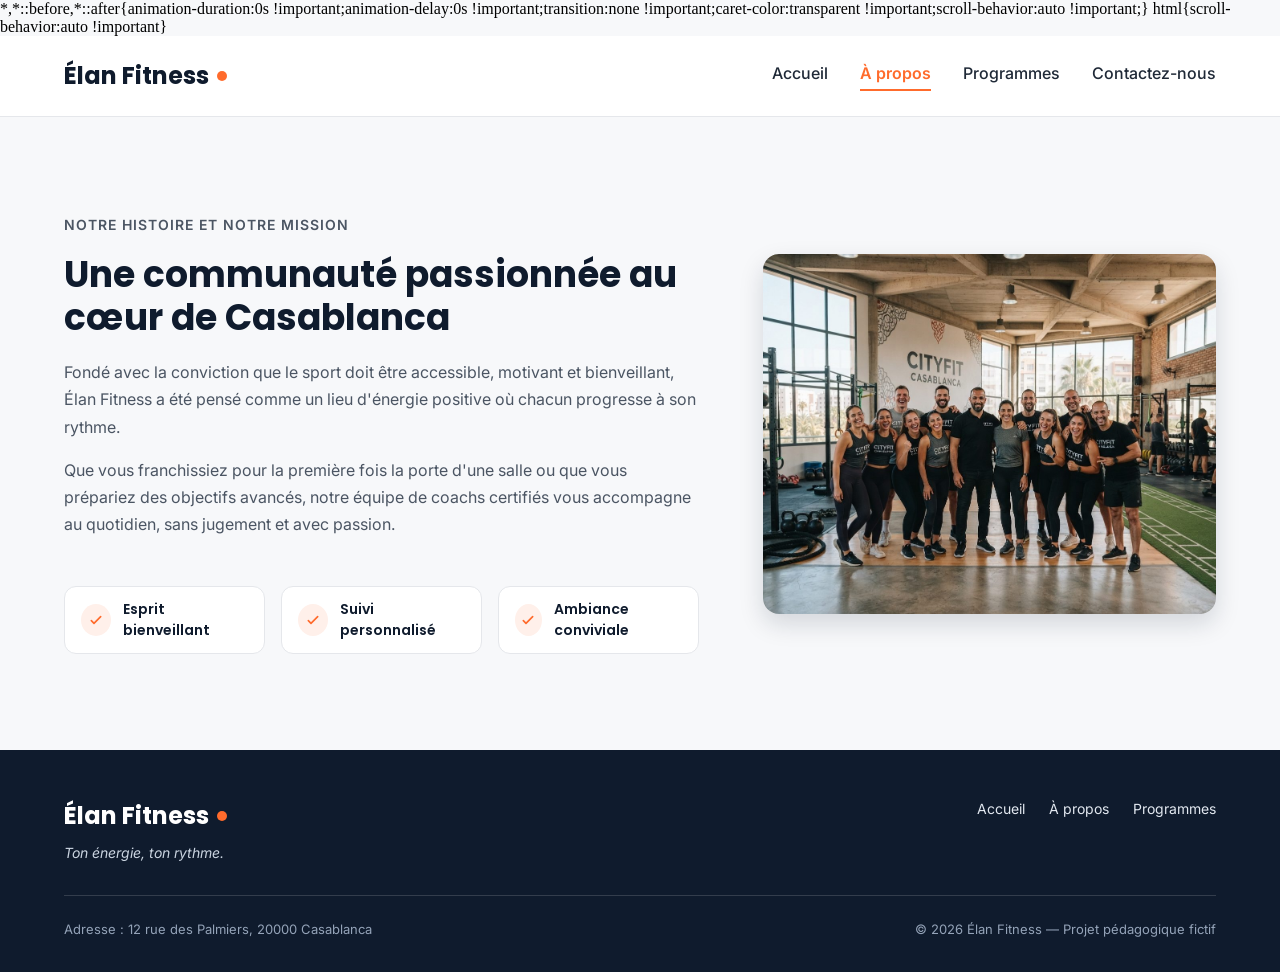
==== a-propos.html @ 79ca8be3 "first commit" ====
<!DOCTYPE html>
<html lang="fr">
<head>
  <meta charset="UTF-8">
  <meta name="viewport" content="width=device-width, initial-scale=1">
  <meta name="description" content="Élan Fitness, salle de sport à Casablanca : musculation, yoga, cardio et boxe fitness avec des coachs diplômés. Réservez votre cours d'essai gratuit.">

  <link rel="preconnect" href="https://fonts.googleapis.com">
  <link rel="preconnect" href="https://fonts.gstatic.com" crossorigin>
  <link href="https://fonts.googleapis.com/css2?family=Inter:wght@400;500;600&family=Poppins:wght@600;700;800&display=swap" rel="stylesheet">

  <link rel="stylesheet" href="style.css">
</head>

<body>

  <header class="en-tete">
    <div class="conteneur en-tete-contenu">
      <a href="index.html" class="logo">Élan Fitness</a>

      <nav aria-label="Navigation principale">
        <ul class="menu">
          <li><a href="index.html" >Accueil</a></li>
          <li><a href="#a-propos.html" class="lien-actif">À propos</a></li>
          <li><a href="Programmes.html">Programmes</a></li>
          <li><a href="contact.html">Contactez-nous</a></li>
        </ul>
      </nav>
    </div>
  </header>

  <main>

    

        

    

    <section id="a-propos" class="section">
      <div class="conteneur apropos-contenu">

        <div class="apropos-texte">
          <p class="sur-titre">Notre histoire et notre mission</p>
          <h2>Une communauté passionnée au cœur de Casablanca</h2>
          <p>
            Fondé avec la conviction que le sport doit être accessible, motivant et bienveillant,
            Élan Fitness a été pensé comme un lieu d'énergie positive où chacun progresse à son rythme.
          </p>
          <p>
            Que vous franchissiez pour la première fois la porte d'une salle ou que vous prépariez des
            objectifs avancés, notre équipe de coachs certifiés vous accompagne au quotidien, sans
            jugement et avec passion.
          </p>

          <ul class="valeurs">
            <li class="valeur">
              <div class="icone icone-petite"><img src="img/icone-check.svg" alt=""></div>
              <span>Esprit bienveillant</span>
            </li>
            <li class="valeur">
              <div class="icone icone-petite"><img src="img/icone-check.svg" alt=""></div>
              <span>Suivi personnalisé</span>
            </li>
            <li class="valeur">
              <div class="icone icone-petite"><img src="img/icone-check.svg" alt=""></div>
              <span>Ambiance conviviale</span>
            </li>
          </ul>
        </div>

        <img class="apropos-image" src="img/equipe.jpg" alt="L'équipe de coachs d'Élan Fitness réunie dans la salle">

      </div>
    </section>

    
  </main>

  <footer class="pied-de-page">
    <div class="conteneur">

      <div class="pied-haut">
        <div>
          <p class="logo logo-clair">Élan Fitness</p>
          <p class="slogan">Ton énergie, ton rythme.</p>
        </div>

        <nav aria-label="Navigation du pied de page">
          <ul class="menu menu-pied">
            <li><a href="index.html">Accueil</a></li>
            <li><a href="#a-propos">À propos</a></li>
            <li><a href="Programmes.html">Programmes</a></li>
          </ul>
        </nav>
      </div>

      <div class="pied-bas">
        <p>Adresse : 12 rue des Palmiers, 20000 Casablanca</p>
        <p>&copy; 2026 Élan Fitness — Projet pédagogique fictif</p>
      </div>

    </div>
  </footer>

</body>
</html>
---- style.css ----
* {
  box-sizing: border-box;
  margin: 0;
  padding: 0;
  display: grid;
  grid-template-columns: 1fr;
}

html {
  scroll-behavior: smooth;
  @media screen {
    
  }
  
}

body {
  font-family: 'Inter', Arial, sans-serif;
  font-size: 16px;
  line-height: 1.5;
  color: #1F2937;
  background-color: #F7F8FA;
  display: grid;
  grid-template-columns: 1fr;
}

h1, h2, h3, h4 {
  font-family: 'Poppins', Arial, sans-serif;
  color: #0F1B2D;
}

a {
  color: inherit;
  text-decoration: none;
}

ul {
  list-style: none;
}

img {
  display: block;
  max-width: 100%;
}

a:focus-visible,
button:focus-visible {
  outline: 3px solid #FF6B2C;
  outline-offset: 2px;
}

.conteneur {
  width: 100%;
  max-width: 1200px;
  margin: 0 auto;
  padding: 0 24px;
}

.section {
  padding: 96px 0;
}

.section-blanche {
  background-color: #FFFFFF;
  border-top: 1px solid #E5E7EB;
  border-bottom: 1px solid #E5E7EB;
}

.section-titre {
  max-width: 640px;
  margin: 0 auto 64px;
  text-align: center;
}

.section-titre h2 {
  font-size: 32px;
  margin-bottom: 16px;
}

.section-titre h3 {
  font-size: 26px;
  margin-bottom: 12px;
}

.section-titre p {
  color: #4B5563;
}

.sur-titre {
  font-size: 14px;
  font-weight: 600;
  color: #FF6B2C;
  text-transform: uppercase;
  letter-spacing: 1px;
  margin-bottom: 12px;
}

.bouton {
  display: inline-block;
  padding: 14px 28px;
  border-radius: 8px;
  font-size: 16px;
  font-weight: 600;
  text-align: center;
  cursor: pointer;
}

.bouton-principal {
  background-color: #FF6B2C;
  border: 1px solid #FF6B2C;
  color: #FFFFFF;
}

.bouton-principal:hover {
  background-color: #F05817;
}

.bouton-secondaire {
  background-color: #FFFFFF;
  border: 1px solid #0F1B2D;
  color: #0F1B2D;
}

.bouton-secondaire:hover {
  background-color: #F3F4F6;
}

.cartes {
  display: flex;
  gap: 24px;
}

.carte {
  flex: 1;
  background-color: #FFFFFF;
  border: 1px solid #E5E7EB;
  border-radius: 12px;
  box-shadow: 0 1px 3px rgba(15, 27, 45, 0.08);
}

.icone {
  width: 48px;
  height: 48px;
  background-color: #FFF0EA;
  border-radius: 8px;
  display: flex;
  align-items: center;
  justify-content: center;
}

.icone img {
  width: 24px;
  height: 24px;
}

.icone-petite {
  width: 32px;
  height: 32px;
  border-radius: 50%;
}

.icone-petite img {
  width: 16px;
  height: 16px;
}

.en-tete {
  position: sticky;
  top: 0;
  z-index: 10;
  background-color: #FFFFFF;
  border-bottom: 1px solid #E5E7EB;
}

.en-tete-contenu {
  height: 80px;
  display: flex;
  align-items: center;
  justify-content: space-between;
}

.logo {
  display: flex;
  align-items: center;
  font-family: 'Poppins', Arial, sans-serif;
  font-size: 24px;
  font-weight: 700;
  color: #0F1B2D;
}

.logo::after {
  content: "";
  width: 10px;
  height: 10px;
  margin-left: 8px;
  background-color: #FF6B2C;
  border-radius: 50%;
}

.menu {
  display: flex;
  gap: 32px;
}

.menu a {
  font-weight: 500;
  padding-bottom: 4px;
  border-bottom: 2px solid transparent;
}

.menu a:hover {
  color: #FF6B2C;
}

.menu .lien-actif {
  color: #FF6B2C;
  font-weight: 600;
  border-bottom-color: #FF6B2C;
}

.hero {
  padding: 64px 0 96px;
  
}

.hero-contenu {
  display: flex;
  align-items: center;
  gap: 32px;
}

.hero-texte {
  flex: 7;
}

.hero-texte h1 {
  font-size: 48px;
  font-weight: 800;
  line-height: 1.2;
  margin-bottom: 24px;
}

.hero-description {
  max-width: 520px;
  font-size: 18px;
  line-height: 1.6;
  color: #4B5563;
  margin-bottom: 32px;
}

.boutons {
  display: flex;
  flex-wrap: wrap;
  gap: 16px;
}

.hero-image {
  flex: 5;
  min-width: 0;
  height: 400px;
  object-fit: cover;
  border-radius: 16px;
  border: 1px solid #E5E7EB;
  box-shadow: 0 10px 25px rgba(15, 27, 45, 0.15);
}

.chiffres {
  display: flex;
  margin-top: 64px;
  padding: 32px;
  background-color: #FFFFFF;
  border: 1px solid #E5E7EB;
  border-radius: 12px;
  box-shadow: 0 1px 3px rgba(15, 27, 45, 0.08);
}

.chiffre {
  flex: 1;
  text-align: center;
  font-weight: 500;
  color: #0F1B2D;
}

.chiffre + .chiffre {
  border-left: 1px solid #E5E7EB;
}

.chiffre-nombre {
  font-family: 'Poppins', Arial, sans-serif;
  font-size: 36px;
  font-weight: 800;
  color: #FF6B2C;
}

.carte-avantage {
  padding: 24px;
  background-color: #F7F8FA;
  box-shadow: none;
}

.carte-avantage .icone {
  margin-bottom: 20px;
}

.carte-avantage h3 {
  font-size: 20px;
  margin-bottom: 8px;
}

.carte-avantage p {
  color: #4B5563;
  line-height: 1.6;
}

.apropos-contenu {
  display: flex;
  align-items: center;
  gap: 64px;
}

.apropos-texte {
  flex: 7;
}

.apropos-texte h2 {
  font-size: 36px;
  line-height: 1.2;
  margin-bottom: 20px;
}

.apropos-texte p {
  color: #4B5563;
  line-height: 1.7;
  margin-bottom: 16px;
}

.valeurs {
  display: flex;
  gap: 16px;
  margin-top: 32px;
}

.valeur {
  flex: 1;
  display: flex;
  align-items: center;
  gap: 12px;
  padding: 12px 16px;
  background-color: #FFFFFF;
  border: 1px solid #E5E7EB;
  border-radius: 12px;
  font-family: 'Poppins', Arial, sans-serif;
  font-size: 14px;
  font-weight: 600;
  color: #0F1B2D;
}

.apropos-image {
  flex: 5;
  min-width: 0;
  height: 360px;
  object-fit: cover;
  border-radius: 16px;
  box-shadow: 0 10px 25px rgba(15, 27, 45, 0.15);
}

.carte-programme {
  display: flex;
  flex-direction: column;
  overflow: hidden;
}

.carte-programme > img {
  width: 100%;
  height: 200px;
  object-fit: cover;
}

.programme-corps {
  flex: 1;
  display: flex;
  flex-direction: column;
  padding: 20px;
}

.programme-corps h3 {
  font-size: 20px;
  margin-bottom: 8px;
}

.programme-corps p {
  font-size: 15px;
  color: #4B5563;
}

.etiquette {
  align-self: flex-start;
  padding: 4px 10px;
  margin-bottom: 12px;
  border-radius: 6px;
  font-size: 12px;
  font-weight: 600;
}

.etiquette-orange {
  background-color: #FFEDE5;
  color: #C2410C;
}

.etiquette-bleue {
  background-color: #DBEAFE;
  color: #1D4ED8;
}

.etiquette-verte {
  background-color: #D1FAE5;
  color: #047857;
}

.programme-corps .duree {
  display: flex;
  align-items: center;
  gap: 8px;
  margin-top: auto;
  padding-top: 16px;
  border-top: 1px solid #E5E7EB;
  font-size: 13px;
  font-weight: 600;
  color: #0F1B2D;
}

.programme-corps h3 + p {
  margin-bottom: 16px;
}

.duree img {
  width: 16px;
  height: 16px;
}

.formules {
  margin-top: 96px;
}

.formule {
  position: relative;
  display: flex;
  flex-direction: column;
  padding: 28px;
}

.formule h4 {
  font-size: 20px;
}

.prix {
  margin: 8px 0 16px;
  font-family: 'Poppins', Arial, sans-serif;
  font-size: 30px;
  font-weight: 800;
  color: #FF6B2C;
}

.prix span {
  font-family: 'Inter', Arial, sans-serif;
  font-size: 16px;
  font-weight: 500;
  color: #4B5563;
}

.prix-note {
  margin: -8px 0 16px;
  font-size: 13px;
  color: #4B5563;
}

.formule-liste {
  flex: 1;
  margin-bottom: 24px;
}

.formule-liste li {
  padding-left: 28px;
  margin-bottom: 12px;
  font-size: 15px;
  background-image: url('img/icone-check.svg');
  background-repeat: no-repeat;
  background-position: left center;
  background-size: 16px;
}

.formule .bouton {
  display: block;
}

.formule-populaire {
  border: 2px solid #FF6B2C;
  box-shadow: 0 10px 25px rgba(255, 107, 44, 0.2);
}

.badge-populaire {
  position: absolute;
  top: -14px;
  left: 50%;
  transform: translateX(-50%);
  padding: 4px 14px;
  background-color: #FF6B2C;
  border-radius: 999px;
  font-size: 12px;
  font-weight: 700;
  text-transform: uppercase;
  color: #FFFFFF;
}

.pied-de-page {
  padding: 48px 0 32px;
  background-color: #0F1B2D;
  color: #FFFFFF;
}

.pied-haut {
  display: flex;
  justify-content: space-between;
  align-items: flex-start;
  padding-bottom: 32px;
  border-bottom: 1px solid rgba(255, 255, 255, 0.15);
}

.logo-clair {
  color: #FFFFFF;
}

.slogan {
  margin-top: 8px;
  font-size: 14px;
  font-style: italic;
  color: #CBD5E1;
}

.menu-pied {
  gap: 24px;
}

.menu-pied a {
  font-size: 14px;
  font-weight: 400;
  color: #E2E8F0;
}

.pied-bas {
  display: flex;
  justify-content: space-between;
  margin-top: 24px;
  font-size: 13px;
  color: #94A3B8;
}


.container h1{
  display: flex;
  align-items: center;
  justify-content: center;
  border-radius: 5px;
  background-color: #E2E8F0;
  padding: 20px;

}
input[type=text] textarea {
  width: 100%;
  padding: 12px;
  padding-bottom: 12px;
  border: 1px solid #FF6B2C;
  box-sizing: border-box;
  margin-top: 6px;
  margin-bottom: 16px;
  resize: vertical;
}
input[type=submit]:hover {
  background-color: #FF6B2C;
}
input[type=submet]{
  background-color: #C2410C; 
  color: white;
  padding: 12px 20px;
  border: none;
  border-radius: 4px;
  cursor: pointer;
}

.container form{
  text-align: center;
  align-items: center;
  justify-content: center;
  box-sizing: border-box;
  margin: 5px;
  padding: 5px;
}
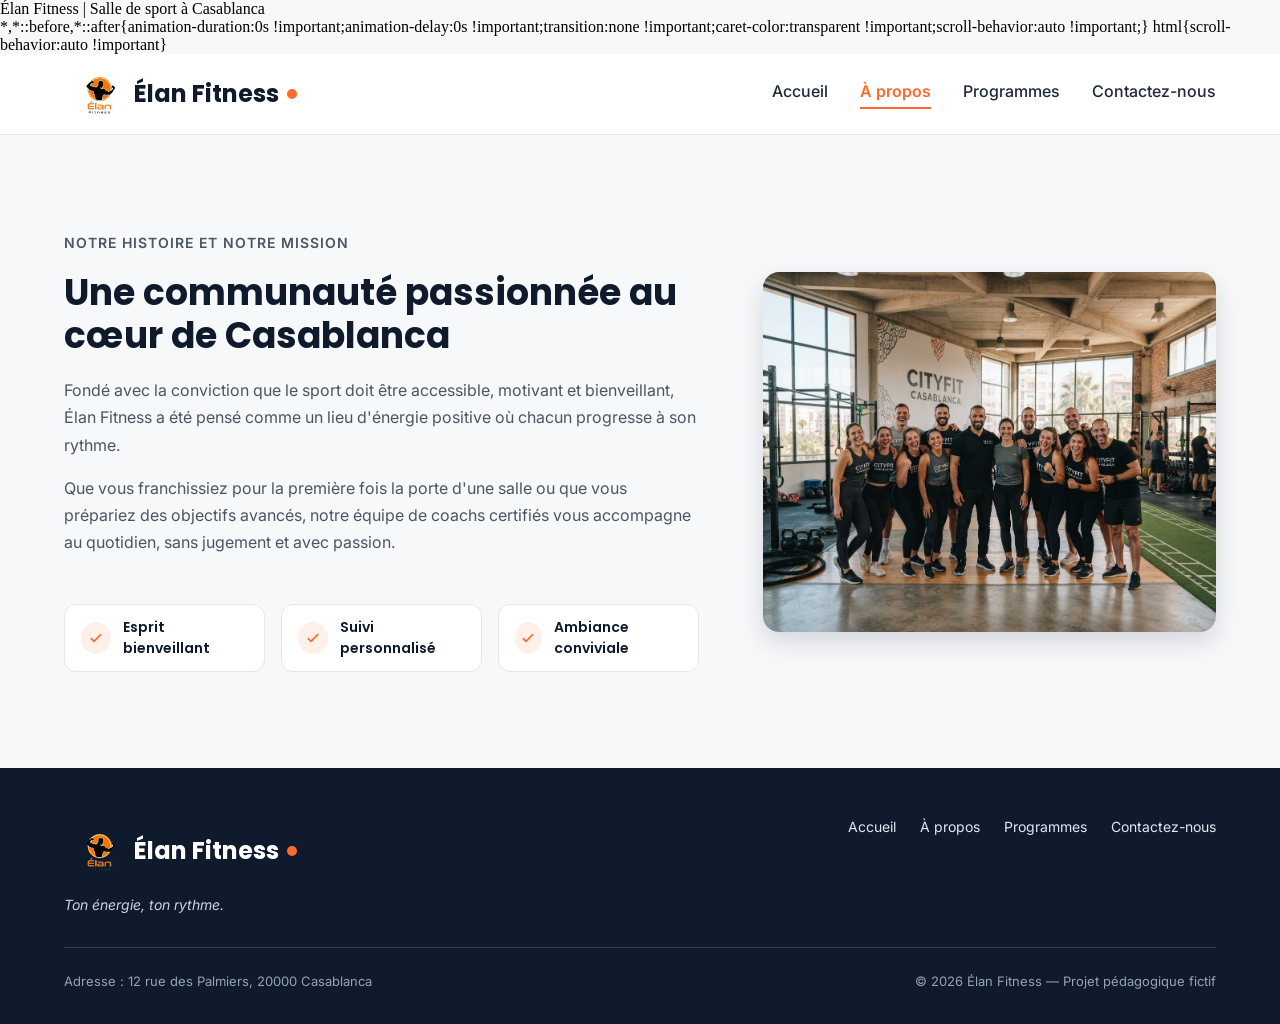
==== commit 995ea7e9: "add logo and documentation" ====
--- a/a-propos.html
+++ b/a-propos.html
@@ -1,10 +1,10 @@
 <!DOCTYPE html>
-<html lang="fr">
+<html lang="en">
 <head>
   <meta charset="UTF-8">
   <meta name="viewport" content="width=device-width, initial-scale=1">
   <meta name="description" content="Élan Fitness, salle de sport à Casablanca : musculation, yoga, cardio et boxe fitness avec des coachs diplômés. Réservez votre cours d'essai gratuit.">
-
+  <title>Élan Fitness | Salle de sport à Casablanca</title>
   <link rel="preconnect" href="https://fonts.googleapis.com">
   <link rel="preconnect" href="https://fonts.gstatic.com" crossorigin>
   <link href="https://fonts.googleapis.com/css2?family=Inter:wght@400;500;600&family=Poppins:wght@600;700;800&display=swap" rel="stylesheet">
@@ -16,7 +16,7 @@
 
   <header class="en-tete">
     <div class="conteneur en-tete-contenu">
-      <a href="index.html" class="logo">Élan Fitness</a>
+      <a href="index.html" class="logo"><img src="img/logo.png" alt="fitness gym" style="height: 70px;width: 70px;">Élan Fitness</a>
 
       <nav aria-label="Navigation principale">
         <ul class="menu">
@@ -82,7 +82,7 @@
 
       <div class="pied-haut">
         <div>
-          <p class="logo logo-clair">Élan Fitness</p>
+          <p class="logo logo-clair"><img src="img/logo.png" alt="fitness gym" style="height: 70px;width: 70px;border-radius: 50px;">Élan Fitness</p>
           <p class="slogan">Ton énergie, ton rythme.</p>
         </div>
 
@@ -91,6 +91,8 @@
             <li><a href="index.html">Accueil</a></li>
             <li><a href="#a-propos">À propos</a></li>
             <li><a href="Programmes.html">Programmes</a></li>
+            <li><a href="contact.html">Contactez-nous</a></li>
+
           </ul>
         </nav>
       </div>
--- a/style.css
+++ b/style.css
@@ -8,10 +8,9 @@
 
 html {
   scroll-behavior: smooth;
-  @media screen {
-    
-  }
-  
+
+  @media screen {}
+
 }
 
 body {
@@ -24,7 +23,10 @@
   grid-template-columns: 1fr;
 }
 
-h1, h2, h3, h4 {
+h1,
+h2,
+h3,
+h4 {
   font-family: 'Poppins', Arial, sans-serif;
   color: #0F1B2D;
 }
@@ -220,7 +222,7 @@
 
 .hero {
   padding: 64px 0 96px;
-  
+
 }
 
 .hero-contenu {
@@ -281,7 +283,7 @@
   color: #0F1B2D;
 }
 
-.chiffre + .chiffre {
+.chiffre+.chiffre {
   border-left: 1px solid #E5E7EB;
 }
 
@@ -370,7 +372,7 @@
   overflow: hidden;
 }
 
-.carte-programme > img {
+.carte-programme>img {
   width: 100%;
   height: 200px;
   object-fit: cover;
@@ -429,7 +431,7 @@
   color: #0F1B2D;
 }
 
-.programme-corps h3 + p {
+.programme-corps h3+p {
   margin-bottom: 16px;
 }
 
@@ -555,43 +557,83 @@
   color: #94A3B8;
 }
 
-
-.container h1{
-  display: flex;
-  align-items: center;
+.container {
+  display: flex;
   justify-content: center;
+  align-items: center;
   border-radius: 5px;
-  background-color: #E2E8F0;
-  padding: 20px;
-
-}
-input[type=text] textarea {
-  width: 100%;
+  background-color: #f2f2f2;
+  margin: 10px;
+  padding: 15px;
+}
+
+.container img {
+  margin-left: 50px;
+}
+.container label {
+  padding: 5px;
+  margin-left: 5px;
+}
+.contact{
+  display: grid;
+  place-items: center;
+  height: 200px;
+}
+.contact h1{
+  color: #FF6B2C;
+  margin-right: 20px;
+  justify-content: center;
+  align-items: center;
+  
+  
+}
+
+.container form { 
+  padding: 1px;
+  width: 50%;
+  height: 150;
+  margin: 0;
+  background-color: #ccc;
+  border-radius: 10px;
+  border: 2px solid #FF6B2C;
+  box-shadow: 0 10px 25px rgba(255, 107, 44, 0.2);
+
+}
+
+input[type=text],
+textarea {
+  width: 50%;
   padding: 12px;
-  padding-bottom: 12px;
-  border: 1px solid #FF6B2C;
-  box-sizing: border-box;
+  border: 1px solid #ccc;
+  border-radius: 20px;
   margin-top: 6px;
   margin-bottom: 16px;
   resize: vertical;
-}
+  
+}
+input[type=submit] {
+  width: 50%;
+  background-color: #FF6B2C;
+  color: white; 
+  padding: 12px 20px;
+  border: none;
+  border-radius: 20px;
+  cursor: pointer;
+}
+
+input[type=email] {
+  width: 50%;
+  padding: 12px;
+  border: 1px solid #ccc;
+  border-radius: 20px;
+  margin-top: 6px;
+  margin-bottom: 16px;
+
+}
+
 input[type=submit]:hover {
   background-color: #FF6B2C;
 }
-input[type=submet]{
-  background-color: #C2410C; 
-  color: white;
-  padding: 12px 20px;
-  border: none;
-  border-radius: 4px;
-  cursor: pointer;
-}
-
-.container form{
-  text-align: center;
-  align-items: center;
-  justify-content: center;
-  box-sizing: border-box;
-  margin: 5px;
-  padding: 5px;
-}+
+
+
